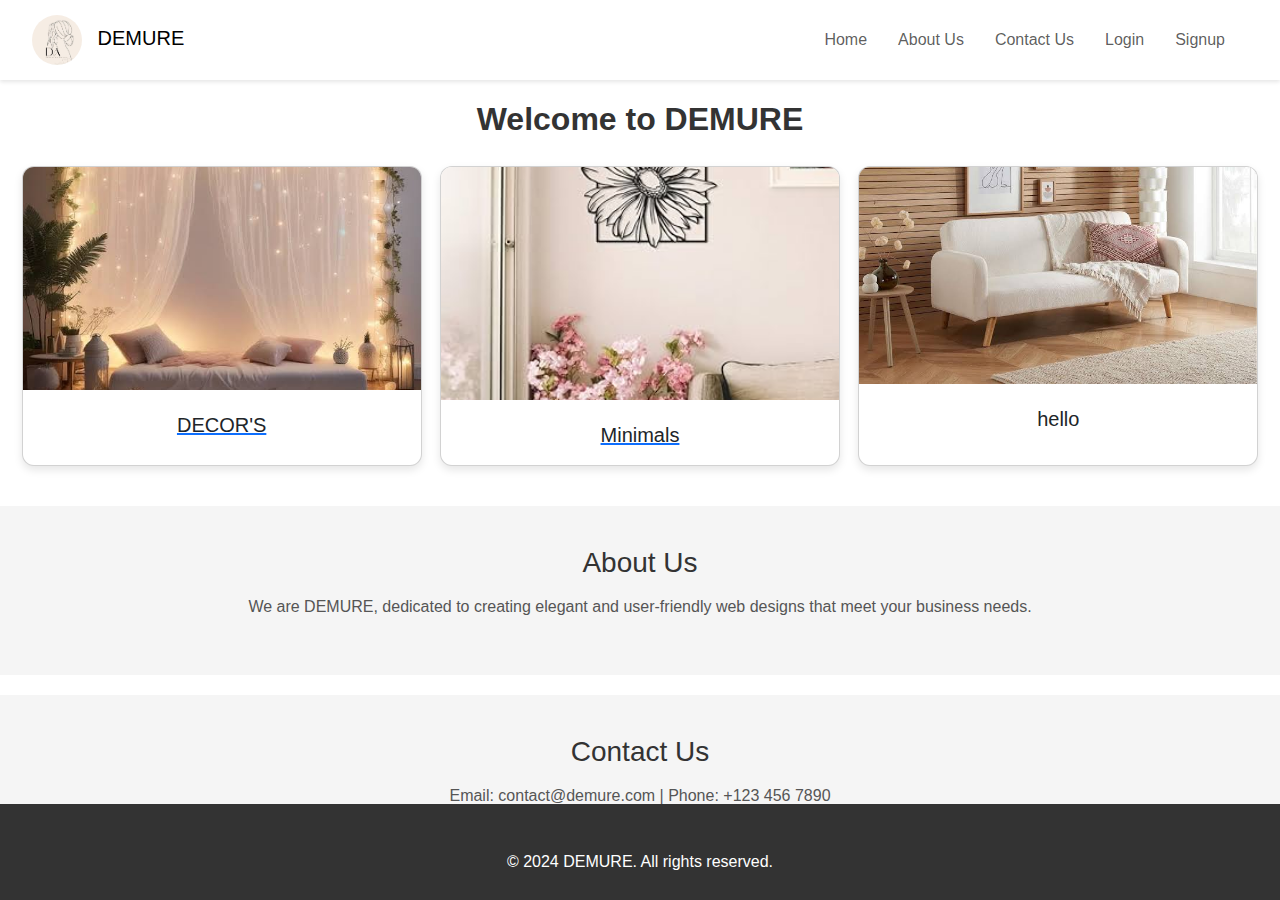
==== index.html @ 9135b2e5 "demure" ====
<!DOCTYPE html>
<html lang="en">
<head>
  <meta charset="UTF-8">
  <meta name="viewport" content="width=device-width, initial-scale=1.0">
  <title>Demure Website</title>
  <link rel="stylesheet" href="styles.css">
  <script src="script.js" defer></script>
  <link href="https://cdn.jsdelivr.net/npm/bootstrap@5.3.1/dist/css/bootstrap.min.css" rel="stylesheet">
  <style>
    body {
      margin: 0;
      padding: 0;
      font-family: Arial, sans-serif;
      scroll-behavior: smooth;
    }

    /* Navbar */
    .navbar {
      background-color: #fff;
      box-shadow: 0 2px 4px rgba(0, 0, 0, 0.1);
      padding: 10px 20px;
    }

    .navbar-brand img {
      max-height: 50px;
      margin-right: 10px;
    }

    .navbar-nav a {
      margin-right: 15px;
    }

    .title {
      text-align: center;
      margin-top: 20px;
      font-size: 32px;
      font-weight: bold;
      color: #333;
    }

    /* Flexbox Image Container */
    .image-container {
      display: flex;
      justify-content: space-around;
      flex-wrap: wrap;
      padding: 20px;
      gap: 15px;
    }

    .card {
      width: 400px;
      height: 300px;
      border-radius: 12px;
      overflow: hidden;
      box-shadow: 0 4px 8px rgba(0, 0, 0, 0.1);
      transition: transform 0.3s, background-color 0.3s;
      display: flex;
      align-items: center;
      justify-content: center;
      position: relative;
    }

    .card img {
      width: 100%;
      height: 100%;
      object-fit: cover;
    }

    .card:hover {
      transform: scale(1.05);
      background-color: rgba(0, 0, 0, 0.3);
    }

    .random-name {
      display: none;
      position: absolute;
      color: white;
      font-size: 18px;
      font-weight: bold;
    }

    .card:hover .random-name {
      display: block;
    }

    /* About and Contact Sections */
    .section {
      padding: 40px 20px;
      text-align: center;
      background-color: #f5f5f5;
      margin-top: 20px;
    }

    .section h2 {
      margin-bottom: 15px;
      font-size: 28px;
      color: #333;
    }

    .section p {
      font-size: 16px;
      color: #555;
    }

    /* Footer */
    footer {
      background-color: #333;
      color: white;
      padding: 10px 0;
      text-align: center;
      position: fixed;
      bottom: 0;
      width: 100%;
    }

    footer .social-icons a {
      color: white;
      margin: 0 10px;
      font-size: 24px;
    }
  </style>
</head>
<body>

<!-- Navbar -->
<nav class="navbar navbar-expand-lg">
  <div class="container-fluid">
    <a class="navbar-brand" href="#"><img src="./WhatsApp Image 2024-10-11 at 13.06.02_61f9989b.jpg" alt="Demure Logo" style="border-radius: 50px;"> DEMURE</a>
    <button class="navbar-toggler" type="button" data-bs-toggle="collapse" data-bs-target="#navbarNav">
      <span class="navbar-toggler-icon"></span>
    </button>
    <div class="collapse navbar-collapse justify-content-end" id="navbarNav">
      <ul class="navbar-nav">
        <li class="nav-item"><a class="nav-link" href="#">Home</a></li>
        <li class="nav-item"><a class="nav-link" href="#about-us">About Us</a></li>
        <li class="nav-item"><a class="nav-link" href="#contact-us">Contact Us</a></li>
        <li class="nav-item"><a class="nav-link" href="login.html">Login</a></li>
        <li class="nav-item"><a class="nav-link" href="signup.html">Signup</a></li>
      </ul>
    </div>
  </div>
</nav>

<!-- Title -->
<h1 class="title">Welcome to DEMURE</h1>

<!-- Image Cards with Hover Effect -->
<div class="image-container">
  <a href="./DECOR'S.html">
  <div class="card" onmouseover="myfun()" onmouseout="myfun1()">
    <img src="./1.jpg" alt="Image 1">
    <span id="name" style="margin-top: 20px; margin-bottom: 100px; font-size: 20px;">DECOR'S</span>
    <span class="random-name"></span>
  </div></a>
  <a href="./Minimals .html">
  <div class="card" onmouseover="myfun()" onmouseout="myfun1()">
    <img src="./2.jpg" alt="Image 2">
    <span id="name1" style="margin-top: 20px; margin-bottom: 80px; font-size: 20px;">Minimals</span>
    <span class="random-name"></span>
  </div></a>
  <div class="card" onmouseover="myfun()" onmouseout="myfun1()">
    <img src="./3.jpg" alt="Image 3">
    <span id="name1" style="margin-top: 20px; margin-bottom: 80px; font-size: 20px;">hello</span>
    <span class="random-name"></span>
  </div>
</div>

<!-- About Us Section -->
<div id="about-us" class="section">
  <h2>About Us</h2>
  <p>We are DEMURE, dedicated to creating elegant and user-friendly web designs that meet your business needs.</p>
</div>

<!-- Contact Us Section -->
<div id="contact-us" class="section">
  <h2>Contact Us</h2>
  <p>Email: contact@demure.com | Phone: +123 456 7890</p>
</div>

<!-- Footer -->
<footer>
  <div class="social-icons">
    <a href="#"><i class="bi bi-facebook"></i></a>
    <a href="#"><i class="bi bi-instagram"></i></a>
    <a href="#"><i class="bi bi-twitter"></i></a>
  </div>
  <p>&copy; 2024 DEMURE. All rights reserved.</p>
</footer>

<script src="https://cdn.jsdelivr.net/npm/bootstrap@5.3.1/dist/js/bootstrap.bundle.min.js"></script>
</body>
</html>
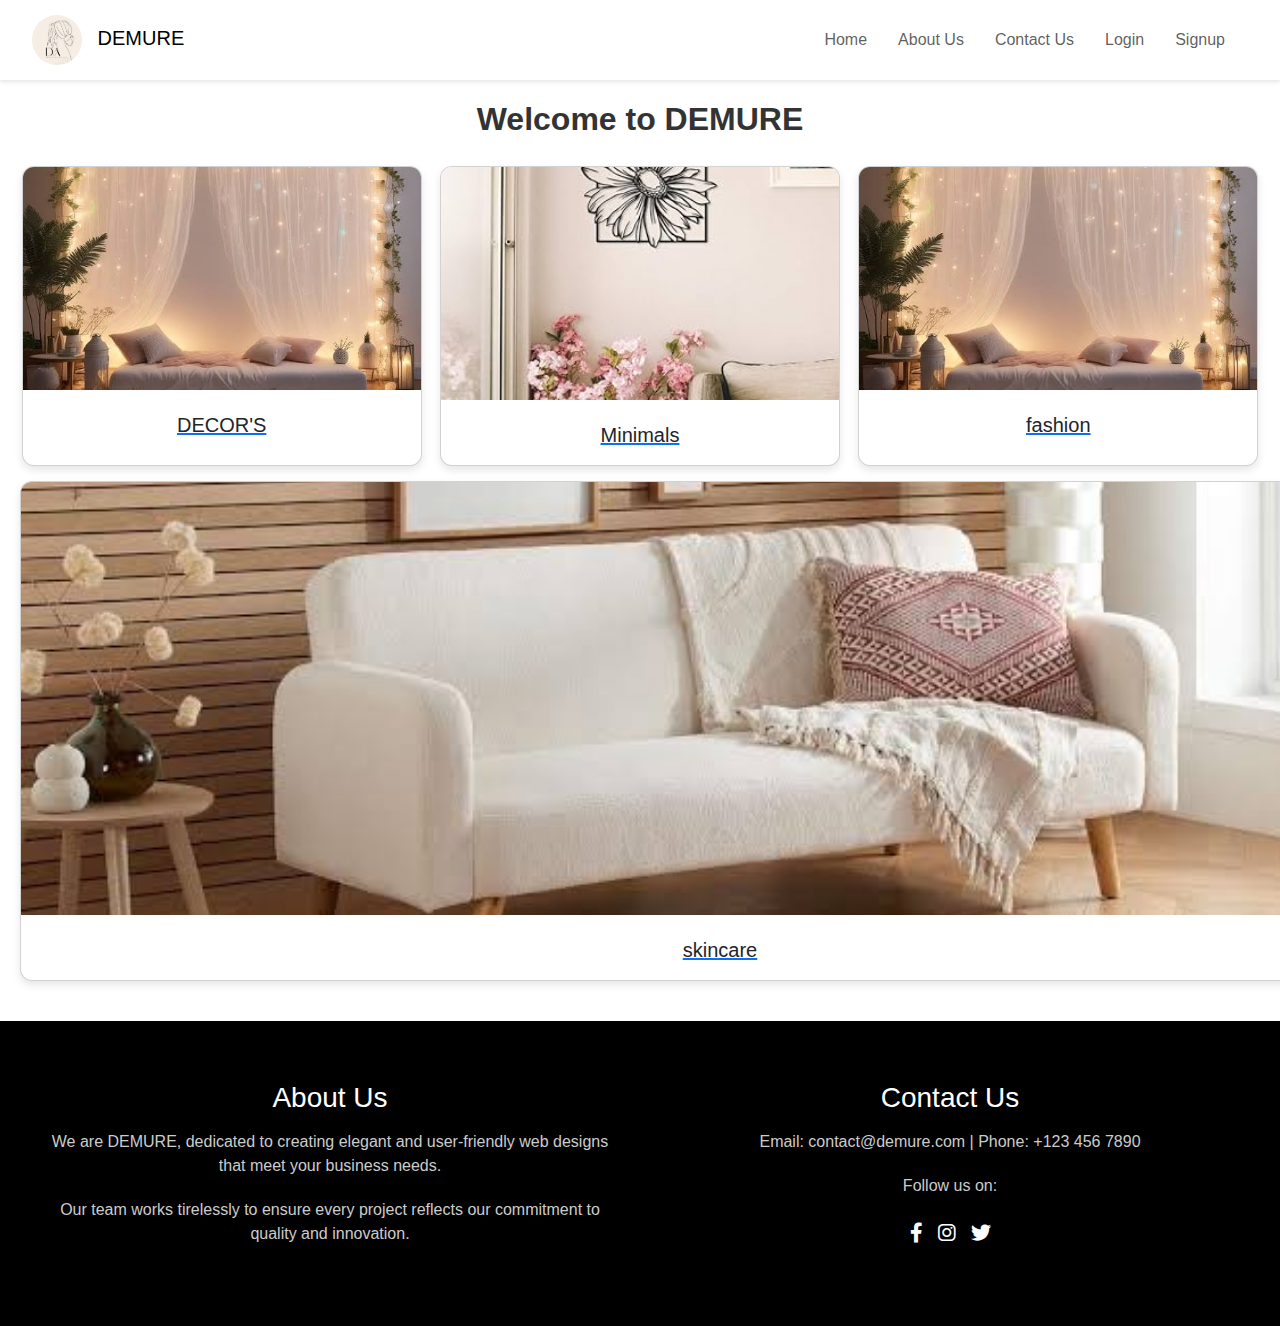
==== commit 495586ad: "Updated project files" ====
--- a/index.html
+++ b/index.html
@@ -7,6 +7,7 @@
   <link rel="stylesheet" href="styles.css">
   <script src="script.js" defer></script>
   <link href="https://cdn.jsdelivr.net/npm/bootstrap@5.3.1/dist/css/bootstrap.min.css" rel="stylesheet">
+  <link rel="stylesheet" href="https://cdnjs.cloudflare.com/ajax/libs/font-awesome/6.0.0-beta3/css/all.min.css">
   <style>
     body {
       margin: 0;
@@ -85,22 +86,44 @@
     }
 
     /* About and Contact Sections */
+    .section-container {
+      display: flex;
+      justify-content: space-between;
+      background-color: black;
+      color: white;
+      padding: 40px 20px;
+      margin-top: 20px;
+    }
+
     .section {
-      padding: 40px 20px;
+      flex: 1;
+      padding: 20px;
       text-align: center;
-      background-color: #f5f5f5;
-      margin-top: 20px;
+      margin: 0 10px; /* Added margin for spacing */
     }
 
     .section h2 {
       margin-bottom: 15px;
       font-size: 28px;
-      color: #333;
+      color: #fff;
     }
 
     .section p {
       font-size: 16px;
-      color: #555;
+      color: #ccc;
+      margin-bottom: 20px; /* Added margin for spacing */
+    }
+
+    .social-icons {
+      display: flex;
+      justify-content: center;
+      gap: 15px; /* Added gap between icons */
+    }
+
+    .social-icons a {
+      color: white;
+      font-size: 20px; /* Adjusted icon size */
+      text-decoration: none;
     }
 
     /* Footer */
@@ -148,45 +171,54 @@
 <!-- Image Cards with Hover Effect -->
 <div class="image-container">
   <a href="./DECOR'S.html">
-  <div class="card" onmouseover="myfun()" onmouseout="myfun1()">
-    <img src="./1.jpg" alt="Image 1">
-    <span id="name" style="margin-top: 20px; margin-bottom: 100px; font-size: 20px;">DECOR'S</span>
-    <span class="random-name"></span>
-  </div></a>
+    <div class="card">
+      <img src="./1.jpg" alt="Image 1">
+      <span id="name" style="margin-top: 20px; margin-bottom: 100px; font-size: 20px;">DECOR'S</span>
+      <span class="random-name"></span>
+    </div>
+  </a>
   <a href="./Minimals .html">
-  <div class="card" onmouseover="myfun()" onmouseout="myfun1()">
-    <img src="./2.jpg" alt="Image 2">
-    <span id="name1" style="margin-top: 20px; margin-bottom: 80px; font-size: 20px;">Minimals</span>
-    <span class="random-name"></span>
-  </div></a>
-  <div class="card" onmouseover="myfun()" onmouseout="myfun1()">
-    <img src="./3.jpg" alt="Image 3">
-    <span id="name1" style="margin-top: 20px; margin-bottom: 80px; font-size: 20px;">hello</span>
-    <span class="random-name"></span>
+    <div class="card">
+      <img src="./2.jpg" alt="Image 2">
+      <span id="name1" style="margin-top: 20px; margin-bottom: 80px; font-size: 20px;">Minimals</span>
+      <span class="random-name"></span>
+    </div>
+  </a>
+  <a href="./fashion.html">
+    <div class="card">
+      <img src="./1.jpg" alt="Image 1">
+      <span id="name" style="margin-top: 20px; margin-bottom: 100px; font-size: 20px;">fashion</span>
+      <span class="random-name"></span>
+    </div>
+  </a>
+  <a href="./skincare.html">
+    <div class="card" style="width: 1400px; height: 500px;">
+      <img src="./3.jpg" alt="Image 3">
+      <span id="name1" style="margin-top: 20px; margin-bottom: 80px; font-size: 20px;">skincare</span>
+      <span class="random-name"></span>
+    </div>
+  </a>  
+</div>
+
+<!-- About and Contact Us Sections -->
+<div class="section-container">
+  <div id="about-us" class="section">
+    <h2>About Us</h2>
+    <p>We are DEMURE, dedicated to creating elegant and user-friendly web designs that meet your business needs.</p>
+    <p>Our team works tirelessly to ensure every project reflects our commitment to quality and innovation.</p>
+  </div>
+
+  <div id="contact-us" class="section">
+    <h2>Contact Us</h2>
+    <p>Email: contact@demure.com | Phone: +123 456 7890</p>
+    <p>Follow us on:</p>
+    <div class="social-icons">
+      <a href="https://www.facebook.com/"><i class="fab fa-facebook-f"></i></a>
+      <a href="https://www.instagram.com/_rathod_369/"><i class="fab fa-instagram"></i></a>
+      <a href="#"><i class="fab fa-twitter"></i></a>
+    </div>
   </div>
 </div>
-
-<!-- About Us Section -->
-<div id="about-us" class="section">
-  <h2>About Us</h2>
-  <p>We are DEMURE, dedicated to creating elegant and user-friendly web designs that meet your business needs.</p>
-</div>
-
-<!-- Contact Us Section -->
-<div id="contact-us" class="section">
-  <h2>Contact Us</h2>
-  <p>Email: contact@demure.com | Phone: +123 456 7890</p>
-</div>
-
-<!-- Footer -->
-<footer>
-  <div class="social-icons">
-    <a href="#"><i class="bi bi-facebook"></i></a>
-    <a href="#"><i class="bi bi-instagram"></i></a>
-    <a href="#"><i class="bi bi-twitter"></i></a>
-  </div>
-  <p>&copy; 2024 DEMURE. All rights reserved.</p>
-</footer>
 
 <script src="https://cdn.jsdelivr.net/npm/bootstrap@5.3.1/dist/js/bootstrap.bundle.min.js"></script>
 </body>
